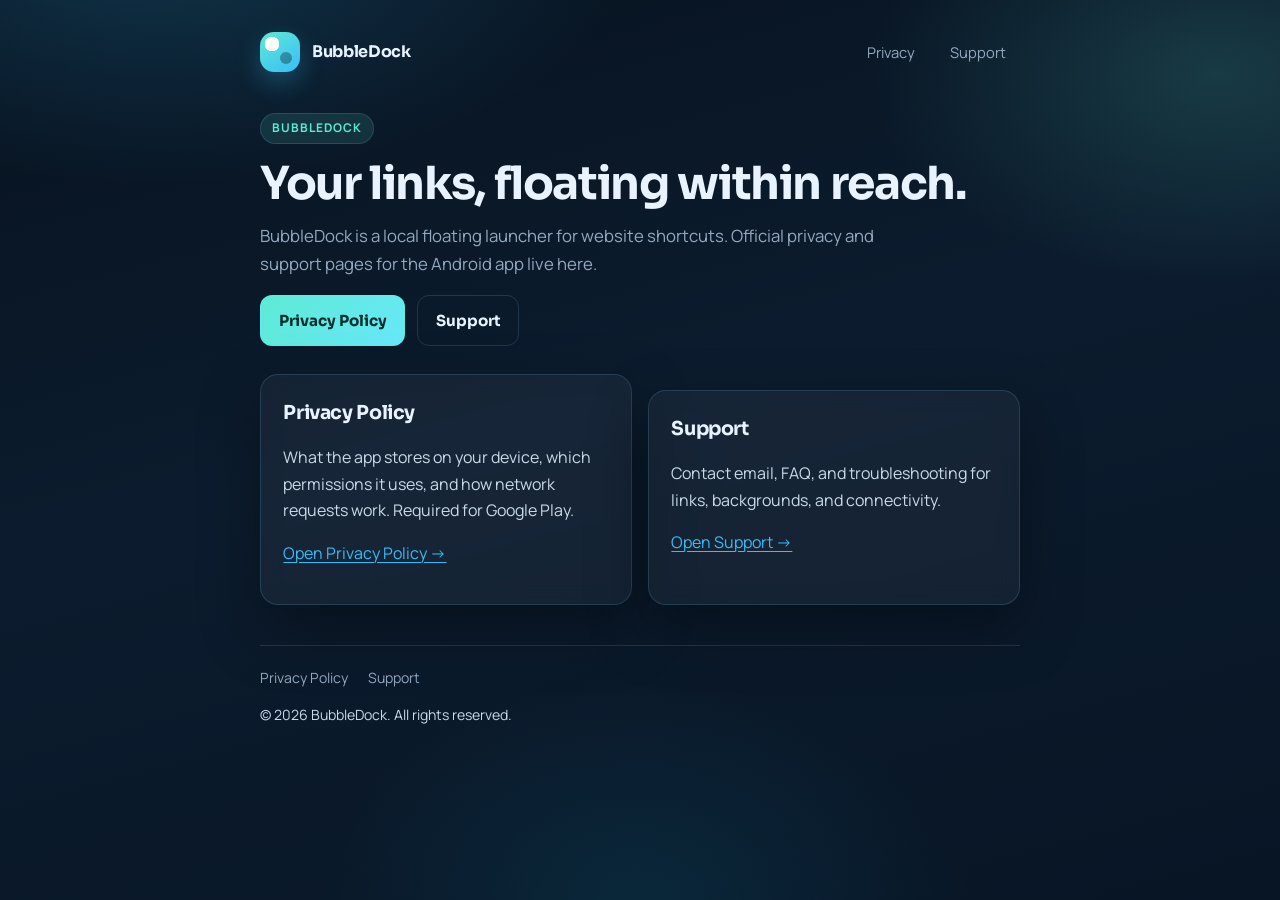
==== about.html @ aa672063 "Rename index.html to about.html" ====
<!DOCTYPE html>
<html lang="en">
<head>
  <meta charset="UTF-8" />
  <meta name="viewport" content="width=device-width, initial-scale=1" />
  <title>BubbleDock</title>
  <meta name="description" content="BubbleDock — floating link launcher. Privacy Policy and Support." />
  <link rel="preconnect" href="https://fonts.googleapis.com" />
  <link rel="preconnect" href="https://fonts.gstatic.com" crossorigin />
  <link href="https://fonts.googleapis.com/css2?family=Manrope:wght@400;600;700&family=Sora:wght@600;700&display=swap" rel="stylesheet" />
  <link rel="stylesheet" href="styles.css" />
</head>
<body>
  <div class="shell">
    <nav class="topnav" aria-label="Primary">
      <a class="brand" href="index.html">
        <span class="brand-mark" aria-hidden="true"></span>
        BubbleDock
      </a>
      <div class="nav-links">
        <a href="privacy.html">Privacy</a>
        <a href="support.html">Support</a>
      </div>
    </nav>

    <header class="hero">
      <p class="eyebrow">BubbleDock</p>
      <h1>Your links, floating within reach.</h1>
      <p class="lede">
        BubbleDock is a local floating launcher for website shortcuts. Official privacy
        and support pages for the Android app live here.
      </p>
      <div class="btn-row">
        <a class="btn btn-primary" href="privacy.html">Privacy Policy</a>
        <a class="btn btn-ghost" href="support.html">Support</a>
      </div>
    </header>

    <div class="grid two">
      <section class="card">
        <h2>Privacy Policy</h2>
        <p>
          What the app stores on your device, which permissions it uses, and how
          network requests work. Required for Google Play.
        </p>
        <p><a href="privacy.html">Open Privacy Policy →</a></p>
      </section>
      <section class="card">
        <h2>Support</h2>
        <p>
          Contact email, FAQ, and troubleshooting for links, backgrounds, and connectivity.
        </p>
        <p><a href="support.html">Open Support →</a></p>
      </section>
    </div>

    <footer>
      <div class="footer-links">
        <a href="privacy.html">Privacy Policy</a>
        <a href="support.html">Support</a>
      </div>
      <p>© 2026 BubbleDock. All rights reserved.</p>
    </footer>
  </div>
</body>
</html>
---- styles.css ----
:root {
  --bg-deep: #07121f;
  --bg-mid: #0c1c2e;
  --bg-card: rgba(255, 255, 255, 0.045);
  --line: rgba(125, 211, 252, 0.16);
  --text: #e8f3ff;
  --muted: #93a9c0;
  --accent: #5eead4;
  --accent-2: #38bdf8;
  --accent-soft: rgba(94, 234, 212, 0.12);
  --warn: #fbbf24;
  --radius: 18px;
  --shadow: 0 24px 60px rgba(0, 0, 0, 0.35);
  --max: 760px;
  --font-display: "Sora", system-ui, sans-serif;
  --font-body: "Manrope", system-ui, sans-serif;
}

*,
*::before,
*::after {
  box-sizing: border-box;
}

html {
  scroll-behavior: smooth;
}

body {
  margin: 0;
  min-height: 100vh;
  color: var(--text);
  font-family: var(--font-body);
  background:
    radial-gradient(900px 500px at 12% -10%, rgba(56, 189, 248, 0.22), transparent 55%),
    radial-gradient(700px 420px at 95% 8%, rgba(94, 234, 212, 0.16), transparent 50%),
    radial-gradient(600px 400px at 50% 100%, rgba(14, 116, 144, 0.18), transparent 55%),
    linear-gradient(165deg, var(--bg-deep), var(--bg-mid) 45%, #081525);
  line-height: 1.65;
}

a {
  color: var(--accent-2);
  text-decoration-thickness: 1px;
  text-underline-offset: 3px;
}

a:hover {
  color: var(--accent);
}

.shell {
  width: min(var(--max), calc(100% - 2rem));
  margin: 0 auto;
  padding: 2rem 0 4rem;
}

.topnav {
  display: flex;
  align-items: center;
  justify-content: space-between;
  gap: 1rem;
  margin-bottom: 2.5rem;
}

.brand {
  display: inline-flex;
  align-items: center;
  gap: 0.75rem;
  color: var(--text);
  text-decoration: none;
  font-family: var(--font-display);
  font-weight: 700;
  letter-spacing: -0.02em;
}

.brand-mark {
  width: 40px;
  height: 40px;
  border-radius: 14px;
  background:
    radial-gradient(circle at 30% 30%, #fff 0 18%, transparent 19%),
    linear-gradient(145deg, var(--accent), var(--accent-2));
  box-shadow: 0 10px 24px rgba(56, 189, 248, 0.28);
  position: relative;
}

.brand-mark::after {
  content: "";
  position: absolute;
  inset: auto 8px 8px auto;
  width: 12px;
  height: 12px;
  border-radius: 50%;
  background: rgba(7, 18, 31, 0.35);
}

.nav-links {
  display: flex;
  gap: 0.5rem;
  flex-wrap: wrap;
}

.nav-links a {
  color: var(--muted);
  text-decoration: none;
  font-size: 0.92rem;
  padding: 0.45rem 0.8rem;
  border-radius: 999px;
  border: 1px solid transparent;
}

.nav-links a:hover,
.nav-links a.active {
  color: var(--text);
  background: var(--accent-soft);
  border-color: var(--line);
}

.hero {
  margin-bottom: 1.75rem;
}

.eyebrow {
  display: inline-block;
  margin: 0 0 0.85rem;
  padding: 0.3rem 0.7rem;
  border-radius: 999px;
  border: 1px solid var(--line);
  background: var(--accent-soft);
  color: var(--accent);
  font-size: 0.75rem;
  font-weight: 700;
  letter-spacing: 0.08em;
  text-transform: uppercase;
}

h1 {
  margin: 0 0 0.75rem;
  font-family: var(--font-display);
  font-size: clamp(2rem, 5vw, 2.85rem);
  line-height: 1.15;
  letter-spacing: -0.03em;
}

.lede {
  margin: 0;
  max-width: 42rem;
  color: var(--muted);
  font-size: 1.05rem;
}

.meta {
  display: flex;
  flex-wrap: wrap;
  gap: 0.6rem 1rem;
  margin-top: 1.25rem;
  color: var(--muted);
  font-size: 0.9rem;
}

.card {
  background: var(--bg-card);
  border: 1px solid var(--line);
  border-radius: var(--radius);
  padding: 1.35rem 1.4rem;
  box-shadow: var(--shadow);
  backdrop-filter: blur(10px);
}

.card + .card {
  margin-top: 1rem;
}

.grid {
  display: grid;
  gap: 1rem;
}

@media (min-width: 720px) {
  .grid.two {
    grid-template-columns: 1fr 1fr;
  }
}

h2 {
  margin: 0 0 0.65rem;
  font-family: var(--font-display);
  font-size: 1.2rem;
  letter-spacing: -0.02em;
}

h3 {
  margin: 1.1rem 0 0.4rem;
  font-size: 1rem;
  color: var(--accent);
}

p,
li {
  color: #c9dae9;
}

ul {
  margin: 0.4rem 0 0;
  padding-left: 1.15rem;
}

li + li {
  margin-top: 0.35rem;
}

.note {
  border-left: 3px solid var(--accent);
  padding-left: 0.9rem;
  color: var(--muted);
  font-size: 0.95rem;
}

.callout {
  display: flex;
  gap: 0.85rem;
  align-items: flex-start;
  padding: 1rem 1.1rem;
  border-radius: 14px;
  background: rgba(251, 191, 36, 0.08);
  border: 1px solid rgba(251, 191, 36, 0.25);
}

.callout strong {
  color: var(--warn);
}

.btn-row {
  display: flex;
  flex-wrap: wrap;
  gap: 0.75rem;
  margin-top: 1.1rem;
}

.btn {
  display: inline-flex;
  align-items: center;
  justify-content: center;
  gap: 0.4rem;
  padding: 0.75rem 1.1rem;
  border-radius: 12px;
  border: 1px solid transparent;
  font-weight: 700;
  text-decoration: none;
  font-family: var(--font-display);
  font-size: 0.95rem;
}

.btn-primary {
  color: #042f2e;
  background: linear-gradient(135deg, var(--accent), #67e8f9);
}

.btn-primary:hover {
  color: #042f2e;
  filter: brightness(1.05);
}

.btn-ghost {
  color: var(--text);
  background: transparent;
  border-color: var(--line);
}

.btn-ghost:hover {
  color: var(--accent);
  border-color: rgba(94, 234, 212, 0.4);
}

.faq details {
  border-top: 1px solid var(--line);
  padding: 0.9rem 0;
}

.faq details:first-of-type {
  border-top: 0;
  padding-top: 0;
}

.faq summary {
  cursor: pointer;
  font-weight: 700;
  color: var(--text);
  list-style: none;
}

.faq summary::-webkit-details-marker {
  display: none;
}

.faq summary::after {
  content: "+";
  float: right;
  color: var(--accent);
  font-weight: 700;
}

.faq details[open] summary::after {
  content: "–";
}

.faq details p {
  margin: 0.55rem 0 0;
}

footer {
  margin-top: 2.5rem;
  padding-top: 1.25rem;
  border-top: 1px solid var(--line);
  color: var(--muted);
  font-size: 0.88rem;
}

.footer-links {
  display: flex;
  flex-wrap: wrap;
  gap: 0.75rem 1.25rem;
  margin-bottom: 0.75rem;
}

.footer-links a {
  color: var(--muted);
  text-decoration: none;
}

.footer-links a:hover {
  color: var(--accent);
}

@media (max-width: 560px) {
  .topnav {
    flex-direction: column;
    align-items: flex-start;
  }

  .shell {
    width: min(var(--max), calc(100% - 1.5rem));
  }
}
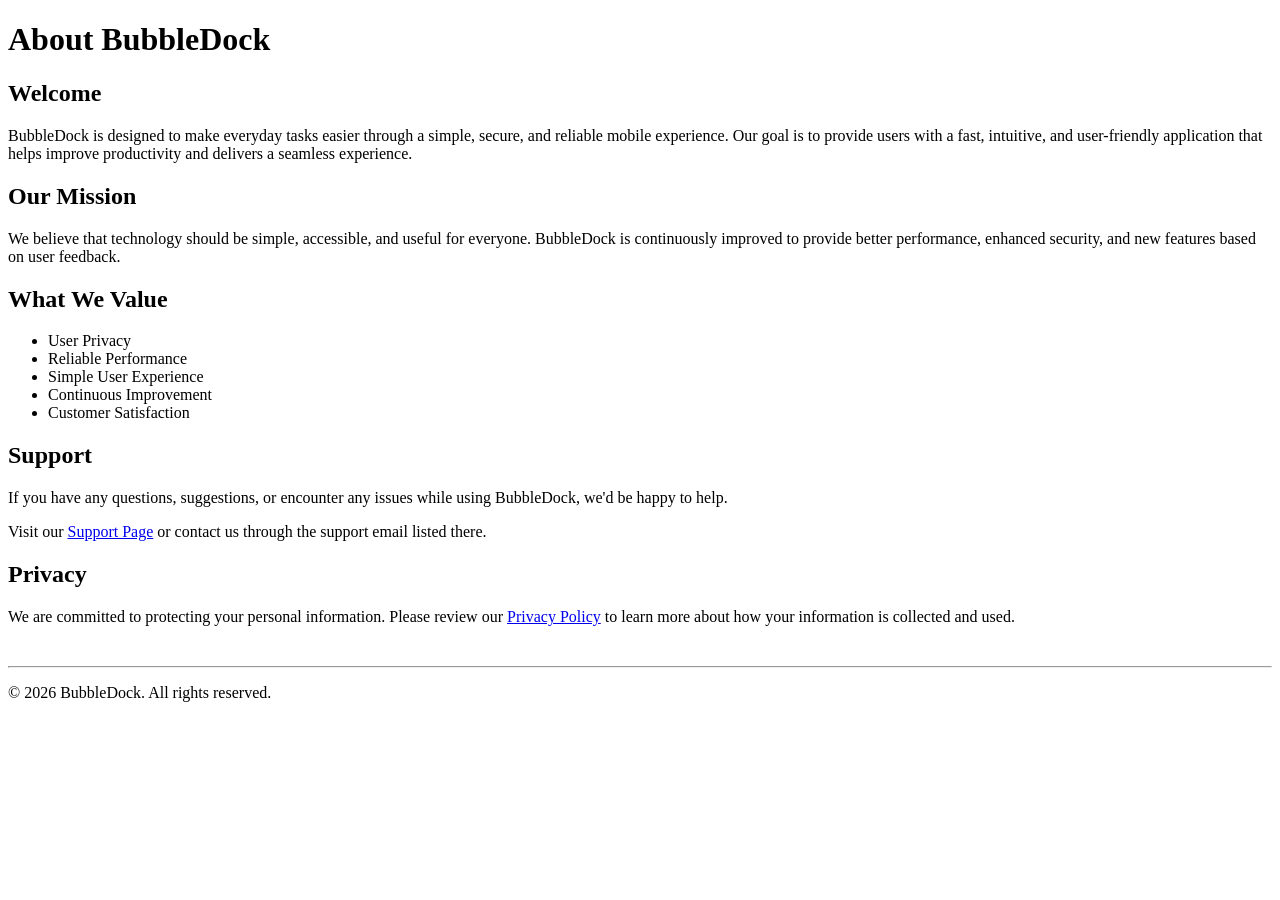
==== commit fd965bbf: "Add about.html with company information" ====
--- a/about.html
+++ b/about.html
@@ -1,66 +1,87 @@
 <!DOCTYPE html>
 <html lang="en">
 <head>
-  <meta charset="UTF-8" />
-  <meta name="viewport" content="width=device-width, initial-scale=1" />
-  <title>BubbleDock</title>
-  <meta name="description" content="BubbleDock — floating link launcher. Privacy Policy and Support." />
-  <link rel="preconnect" href="https://fonts.googleapis.com" />
-  <link rel="preconnect" href="https://fonts.gstatic.com" crossorigin />
-  <link href="https://fonts.googleapis.com/css2?family=Manrope:wght@400;600;700&family=Sora:wght@600;700&display=swap" rel="stylesheet" />
-  <link rel="stylesheet" href="styles.css" />
+    <meta charset="UTF-8">
+    <meta name="viewport" content="width=device-width, initial-scale=1.0">
+    <title>About Us - BubbleDock</title>
+    <link rel="stylesheet" href="style.css">
 </head>
+
 <body>
-  <div class="shell">
-    <nav class="topnav" aria-label="Primary">
-      <a class="brand" href="index.html">
-        <span class="brand-mark" aria-hidden="true"></span>
-        BubbleDock
-      </a>
-      <div class="nav-links">
-        <a href="privacy.html">Privacy</a>
-        <a href="support.html">Support</a>
-      </div>
-    </nav>
 
-    <header class="hero">
-      <p class="eyebrow">BubbleDock</p>
-      <h1>Your links, floating within reach.</h1>
-      <p class="lede">
-        BubbleDock is a local floating launcher for website shortcuts. Official privacy
-        and support pages for the Android app live here.
-      </p>
-      <div class="btn-row">
-        <a class="btn btn-primary" href="privacy.html">Privacy Policy</a>
-        <a class="btn btn-ghost" href="support.html">Support</a>
-      </div>
-    </header>
+<header>
+    <h1>About BubbleDock</h1>
+</header>
 
-    <div class="grid two">
-      <section class="card">
-        <h2>Privacy Policy</h2>
+<main>
+
+    <section>
+        <h2>Welcome</h2>
+
         <p>
-          What the app stores on your device, which permissions it uses, and how
-          network requests work. Required for Google Play.
+            BubbleDock is designed to make everyday tasks easier through a
+            simple, secure, and reliable mobile experience.
+            Our goal is to provide users with a fast, intuitive, and
+            user-friendly application that helps improve productivity and
+            delivers a seamless experience.
         </p>
-        <p><a href="privacy.html">Open Privacy Policy →</a></p>
-      </section>
-      <section class="card">
+    </section>
+
+    <section>
+        <h2>Our Mission</h2>
+
+        <p>
+            We believe that technology should be simple, accessible, and
+            useful for everyone. BubbleDock is continuously improved to
+            provide better performance, enhanced security, and new features
+            based on user feedback.
+        </p>
+    </section>
+
+    <section>
+        <h2>What We Value</h2>
+
+        <ul>
+            <li>User Privacy</li>
+            <li>Reliable Performance</li>
+            <li>Simple User Experience</li>
+            <li>Continuous Improvement</li>
+            <li>Customer Satisfaction</li>
+        </ul>
+    </section>
+
+    <section>
         <h2>Support</h2>
+
         <p>
-          Contact email, FAQ, and troubleshooting for links, backgrounds, and connectivity.
+            If you have any questions, suggestions, or encounter any issues
+            while using BubbleDock, we'd be happy to help.
         </p>
-        <p><a href="support.html">Open Support →</a></p>
-      </section>
-    </div>
 
-    <footer>
-      <div class="footer-links">
-        <a href="privacy.html">Privacy Policy</a>
-        <a href="support.html">Support</a>
-      </div>
-      <p>© 2026 BubbleDock. All rights reserved.</p>
-    </footer>
-  </div>
+        <p>
+            Visit our
+            <a href="support.html">Support Page</a>
+            or contact us through the support email listed there.
+        </p>
+    </section>
+
+    <section>
+        <h2>Privacy</h2>
+
+        <p>
+            We are committed to protecting your personal information.
+            Please review our
+            <a href="privacy.html">Privacy Policy</a>
+            to learn more about how your information is collected and used.
+        </p>
+    </section>
+
+</main>
+
+<footer style="margin-top:40px;">
+    <hr>
+    <p>© 2026 BubbleDock. All rights reserved.</p>
+</footer>
+
 </body>
 </html>
